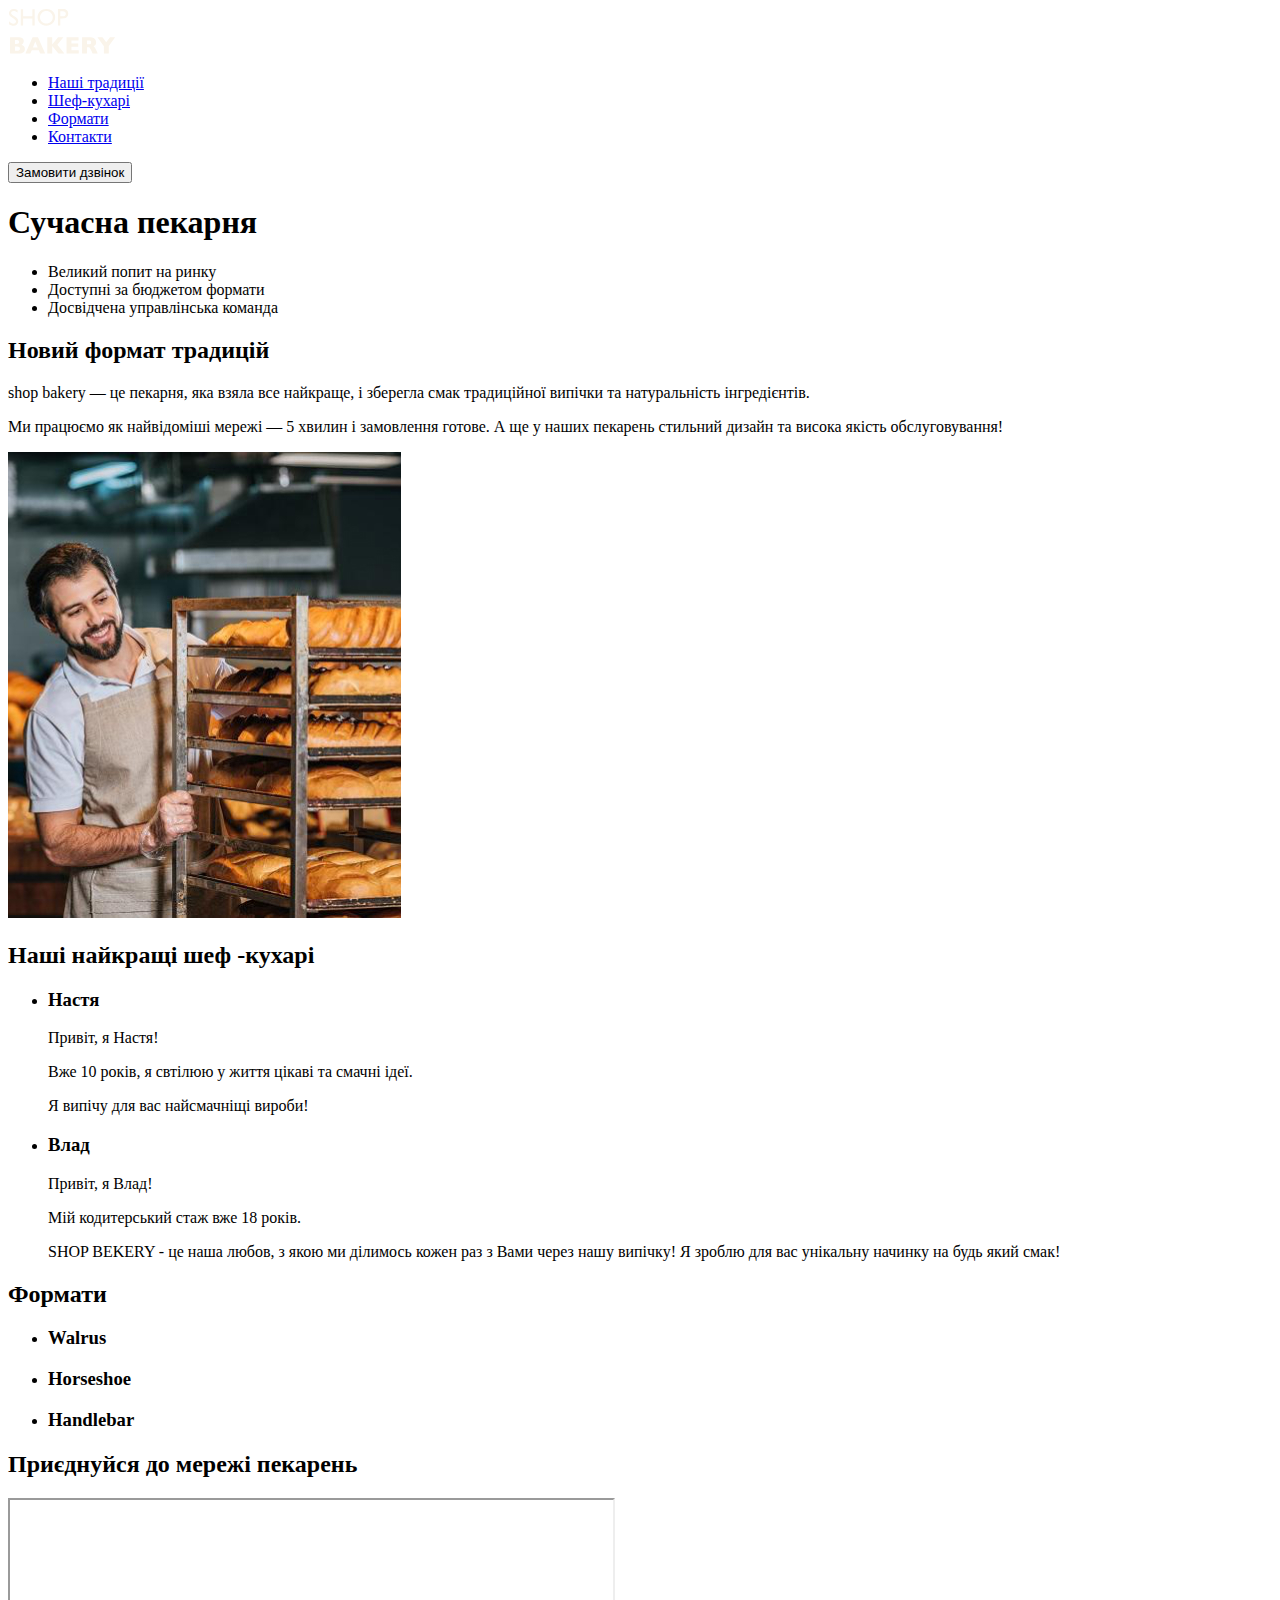
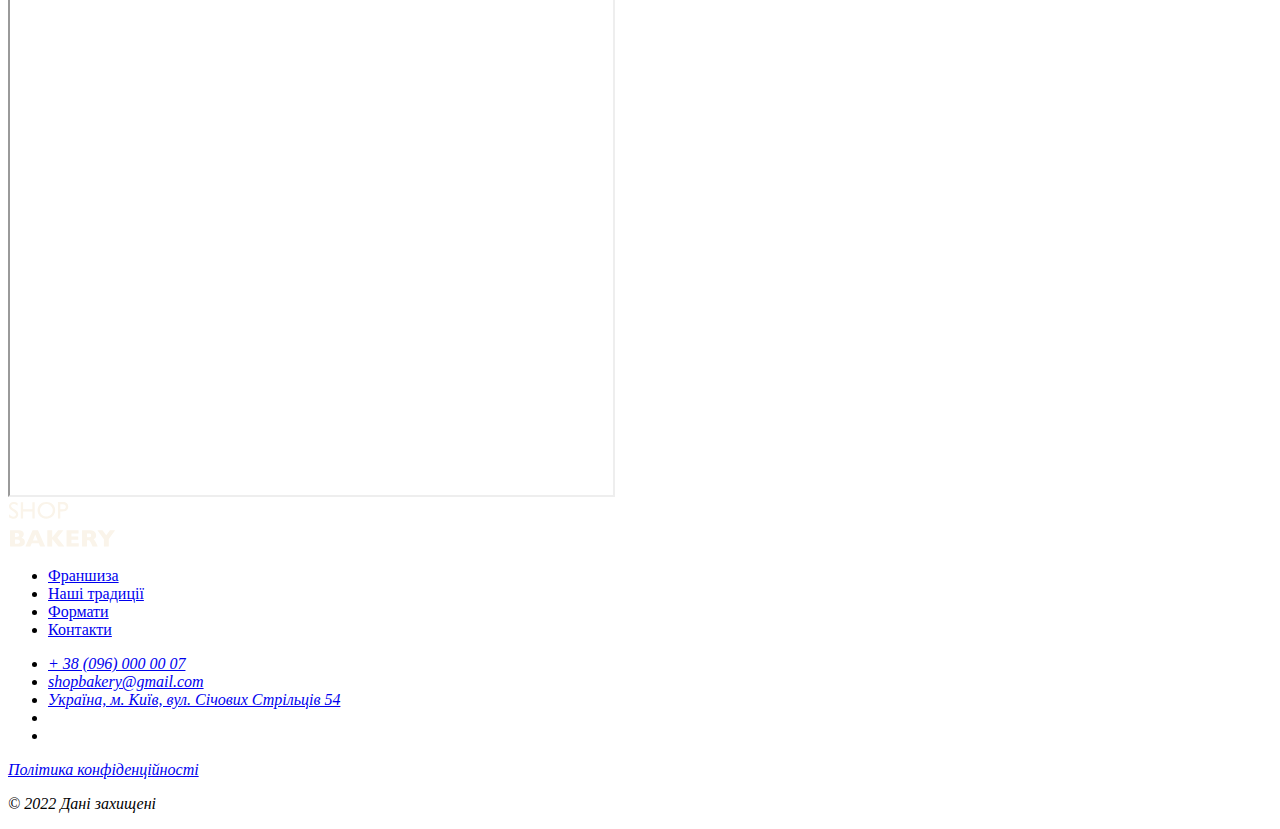
==== bakery-project/index.html @ 064edc66 "change cookers-section id name" ====
<!DOCTYPE html>
<html lang="uk">
  <head>
    <meta charset="UTF-8" />
    <meta http-equiv="X-UA-Compatible" content="IE=edge" />
    <meta name="viewport" content="width=device-width, initial-scale=1.0" />
    <title>Сучасна пекарня</title>
  </head>
  <body>
    <header>
      <nav>
        <a href="./index.html">
          <img src="./images/logo.svg" alt="Логотип сучасної пекарні" />
        </a>
        <ul>
          <li><a href="#traditions-section">Наші традиції</a></li>
          <li><a href="#chefs-section">Шеф-кухарі</a></li>
          <li><a href="#formats-section">Формати</a></li>
          <li><a href="#contacts-section">Контакти</a></li>
        </ul>
      </nav>
      <button type="button">Замовити дзвінок</button>
    </header>
    <main>
      <section>
        <h1>Сучасна пекарня</h1>
        <ul>
          <li>Великий попит на ринку</li>
          <li>Доступні за бюджетом формати</li>
          <li>Досвідчена управлінська команда</li>
        </ul>
      </section>
      <section id="traditions-section">
        <h2>Новий формат традицій</h2>
        <p>
          <span>shop bakery</span> — це пекарня, яка взяла все найкраще, і
          зберегла смак традиційної випічки та натуральність інгредієнтів.
        </p>
        <p>
          Ми працюємо як найвідоміші мережі —
          <span>5 хвилин і замовлення готове</span>. А ще у наших пекарень
          стильний дизайн та висока якість обслуговування!
        </p>
        <img
          src="./images/bakery-man.jpg"
          alt="Чоловік пекар дівіться на батони із посмішкою"
        />
      </section>
      <section id="chefs-section">
        <h2>Наші найкращі шеф -кухарі</h2>
        <ul>
          <li>
            <article>
              <h3>Настя</h3>
              <p>Привіт, я Настя!</p>
              <p>Вже 10 років, я свтілюю у життя цікаві та смачні ідеї.</p>
              <p>Я випічу для вас найсмачніщі вироби!</p>
            </article>
          </li>
          <li>
            <article>
              <h3>Влад</h3>
              <p>Привіт, я Влад!</p>
              <p>Мій кодитерський стаж вже 18 років.</p>
              <p>
                SHOP BEKERY - це наша любов, з якою ми ділимось кожен раз з Вами
                через нашу випічку! Я зроблю для вас унікальну начинку на будь
                який смак!
              </p>
            </article>
          </li>
        </ul>
      </section>
      <section id="formats-section">
        <h2>Формати</h2>
        <ul>
          <li>
            <article>
              <h3 lang="en">Walrus</h3>
            </article>
          </li>
          <li>
            <article>
              <h3 lang="en">Horseshoe</h3>
            </article>
          </li>
          <li>
            <article>
              <h3 lang="en">Handlebar</h3>
            </article>
          </li>
        </ul>
      </section>
      <section id="contacts-section">
        <h2>Приєднуйся до мережі пекарень</h2>
        <iframe
          src="https://www.google.com/maps/embed?pb=!1m18!1m12!1m3!1d2540.1640531314047!2d30.491233500000003!3d50.4566697!2m3!1f0!2f0!3f0!3m2!1i1024!2i768!4f13.1!3m3!1m2!1s0x40d4ce637bfe1717%3A0x5370c2254ad1b952!2z0YPQuy4g0KHQtdGH0LXQstGL0YUg0KHRgtGA0LXQu9GM0YbQvtCyLCA1NCwg0JrQuNC10LIsIDAyMDAw!5e0!3m2!1sru!2sua!4v1685014675443!5m2!1sru!2sua"
          width="603"
          height="595"
          allowfullscreen=""
          loading="lazy"
          referrerpolicy="no-referrer-when-downgrade"
        ></iframe>
      </section>
    </main>
    <footer>
      <nav>
        <a href="#">
          <img src="./images/logo.svg" alt="Логотип сучасної пекарні" />
        </a>
        <ul>
          <li><a href="#">Франшиза</a></li>
          <li><a href="#">Наші традиції</a></li>
          <li><a href="#">Формати</a></li>
          <li><a href="#">Контакти</a></li>
        </ul>
      </nav>
      <address>
        <ul>
          <li><a href="tel:+380960000007">+ 38 (096) 000 00 07</a></li>
          <li>
            <a href="mailto:shopbakery@gmail.com">shopbakery@gmail.com</a>
          </li>
          <li>
            <a
              href="https://goo.gl/maps/aTVWmxqEnLgtHqp86?coh=178572&entry=tt"
              target="_blank"
            >
              Україна, м. Київ, вул. Січових Стрільців 54
            </a>
          </li>
          <li>
            <a href="#">
              <!-- facebook icon -->
            </a>
          </li>
          <li>
            <a href="#">
              <!-- instagram icon -->
            </a>
          </li>
        </ul>
        <a href="#" target="_blank">Політика конфіденційності</a>
        <p>&copy; 2022 Дані захищені</p>
      </address>
    </footer>
  </body>
</html>
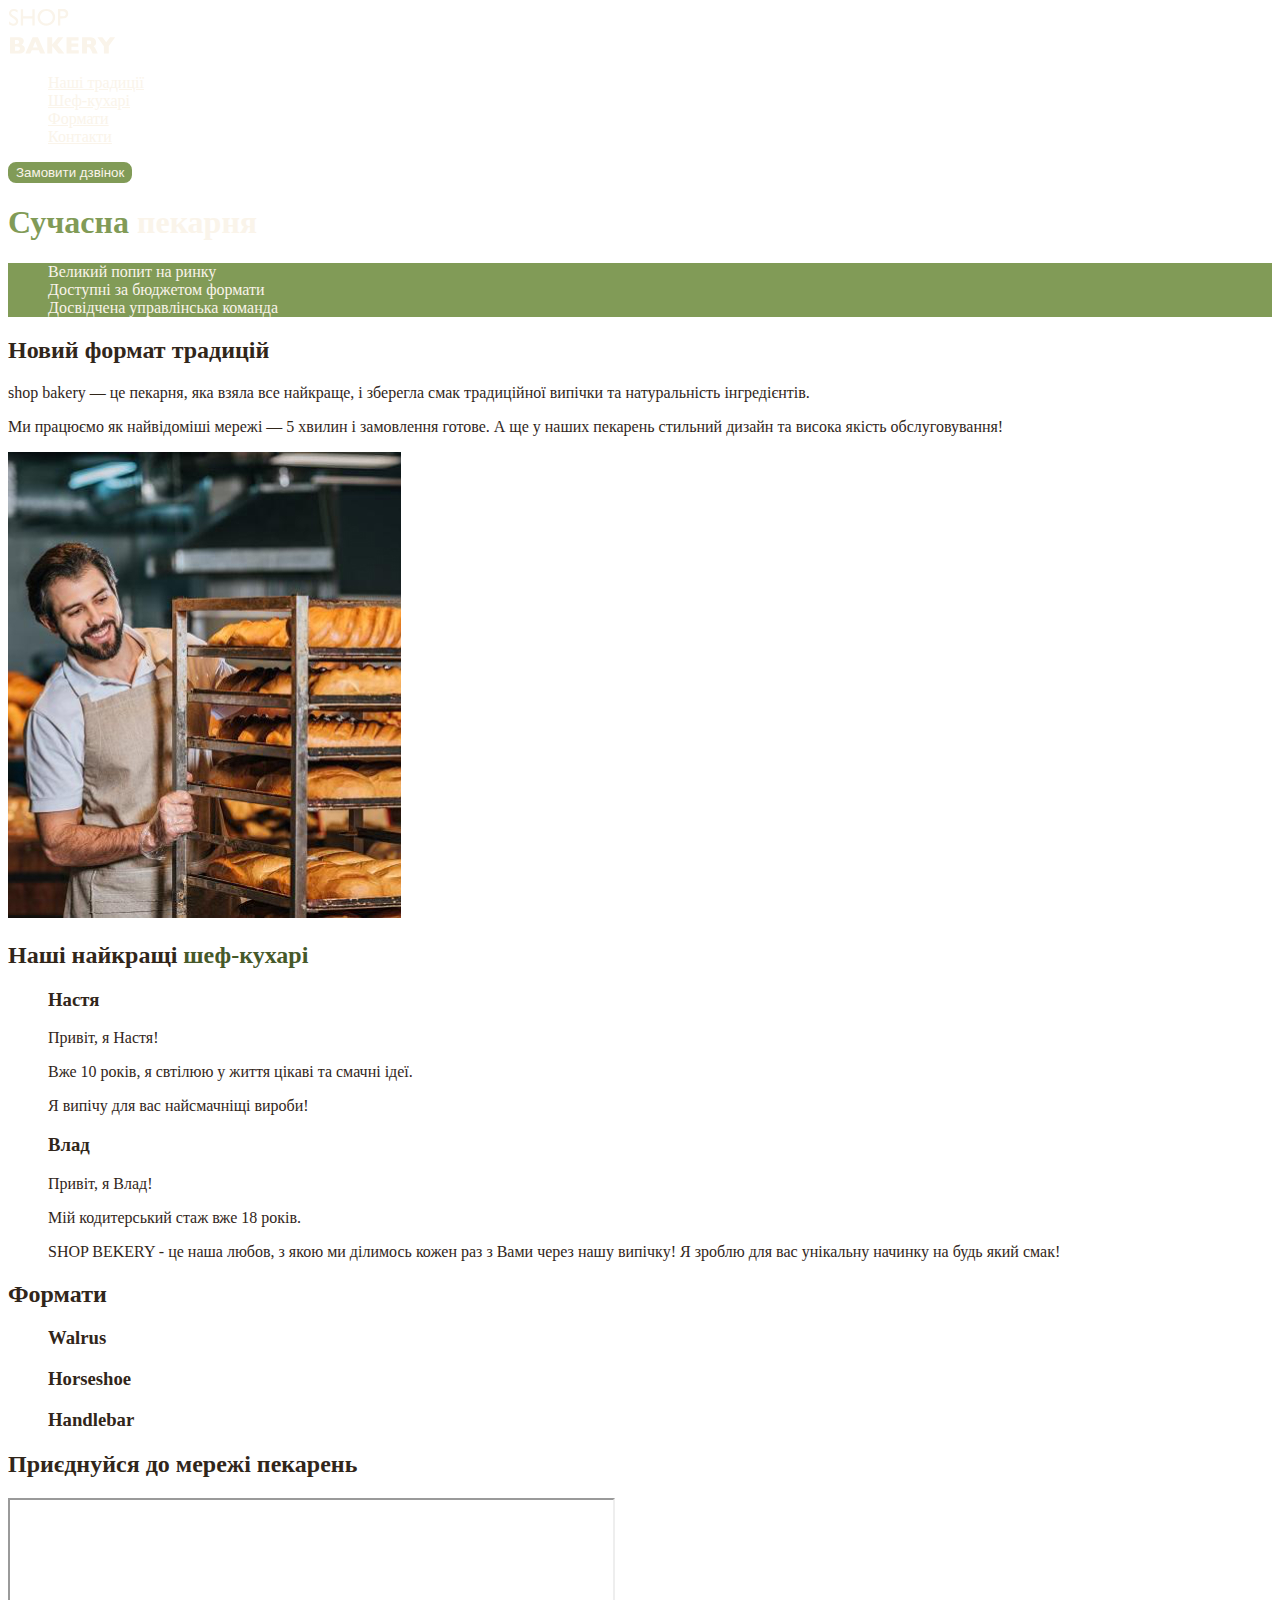
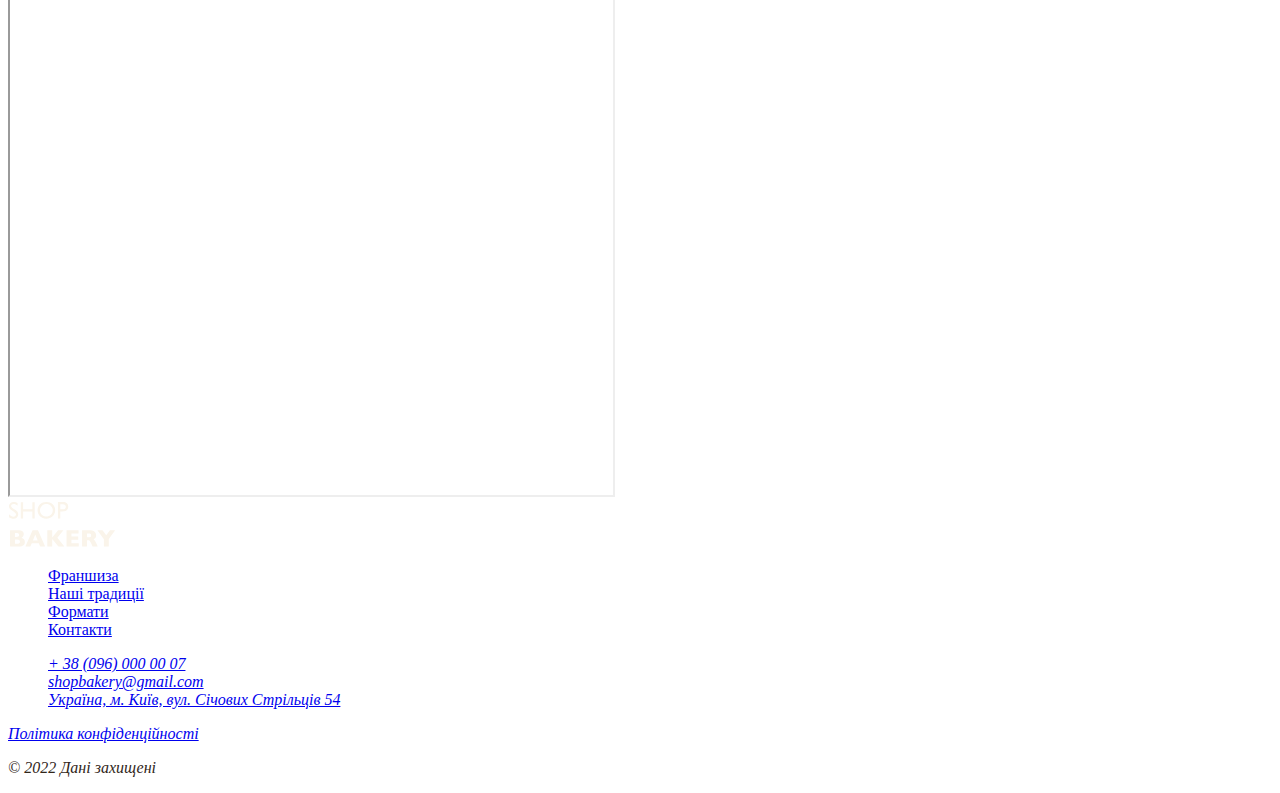
==== commit 2bf17289: "Add styles.css and css variables" ====
--- a/bakery-project/index.html
+++ b/bakery-project/index.html
@@ -5,6 +5,7 @@
     <meta http-equiv="X-UA-Compatible" content="IE=edge" />
     <meta name="viewport" content="width=device-width, initial-scale=1.0" />
     <title>Сучасна пекарня</title>
+    <link rel="stylesheet" href="./css/styles.css" />
   </head>
   <body>
     <header>
@@ -13,25 +14,25 @@
           <img src="./images/logo.svg" alt="Логотип сучасної пекарні" />
         </a>
         <ul>
-          <li><a href="#traditions-section">Наші традиції</a></li>
-          <li><a href="#chefs-section">Шеф-кухарі</a></li>
-          <li><a href="#formats-section">Формати</a></li>
-          <li><a href="#contacts-section">Контакти</a></li>
+          <li><a class="link" href="#traditions-section">Наші традиції</a></li>
+          <li><a class="link" href="#chefs-section">Шеф-кухарі</a></li>
+          <li><a class="link" href="#formats-section">Формати</a></li>
+          <li><a class="link" href="#contacts-section">Контакти</a></li>
         </ul>
       </nav>
-      <button type="button">Замовити дзвінок</button>
+      <button class="button" type="button">Замовити дзвінок</button>
     </header>
     <main>
       <section>
-        <h1>Сучасна пекарня</h1>
-        <ul>
+        <h1 class="hero-title"><span class="accent">Сучасна</span> пекарня</h1>
+        <ul class="advantages-list">
           <li>Великий попит на ринку</li>
           <li>Доступні за бюджетом формати</li>
           <li>Досвідчена управлінська команда</li>
         </ul>
       </section>
       <section id="traditions-section">
-        <h2>Новий формат традицій</h2>
+        <h2 class="section-title">Новий формат традицій</h2>
         <p>
           <span>shop bakery</span> — це пекарня, яка взяла все найкраще, і
           зберегла смак традиційної випічки та натуральність інгредієнтів.
@@ -47,7 +48,9 @@
         />
       </section>
       <section id="chefs-section">
-        <h2>Наші найкращі шеф -кухарі</h2>
+        <h2 class="section-title">
+          Наші найкращі <span class="accent">шеф-кухарі</span>
+        </h2>
         <ul>
           <li>
             <article>
@@ -72,7 +75,7 @@
         </ul>
       </section>
       <section id="formats-section">
-        <h2>Формати</h2>
+        <h2 class="section-title">Формати</h2>
         <ul>
           <li>
             <article>
@@ -92,7 +95,7 @@
         </ul>
       </section>
       <section id="contacts-section">
-        <h2>Приєднуйся до мережі пекарень</h2>
+        <h2 class="section-title">Приєднуйся до мережі пекарень</h2>
         <iframe
           src="https://www.google.com/maps/embed?pb=!1m18!1m12!1m3!1d2540.1640531314047!2d30.491233500000003!3d50.4566697!2m3!1f0!2f0!3f0!3m2!1i1024!2i768!4f13.1!3m3!1m2!1s0x40d4ce637bfe1717%3A0x5370c2254ad1b952!2z0YPQuy4g0KHQtdGH0LXQstGL0YUg0KHRgtGA0LXQu9GM0YbQvtCyLCA1NCwg0JrQuNC10LIsIDAyMDAw!5e0!3m2!1sru!2sua!4v1685014675443!5m2!1sru!2sua"
           width="603"
--- a/bakery-project/css/styles.css
+++ b/bakery-project/css/styles.css
@@ -0,0 +1,56 @@
+:root {
+    --color-primary-dark: #31261A;
+    --color-primary-light: #FAF4EA;
+    --color-brand-dark: #465929;
+    --color-brand-light: #819B57;
+}
+
+/* Base */
+body {
+    color: var(--color-primary-dark);
+}
+
+ul {
+    list-style-type: none;
+}
+
+/* Button */
+.button {
+    color: var(--color-primary-light);
+    background-color: var(--color-brand-light);
+    border: 2px solid var(--color-brand-light);
+    border-radius: 8px;
+}
+
+.button:hover {
+    color: var(--color-brand-dark);
+    background-color: transparent;
+}
+
+/* Link */
+.link {
+    color: var(--color-primary-light);
+}
+
+.link:hover {
+    color: var(--color-brand-light);
+}
+
+/* Hero section */
+.hero-title {
+    color: var(--color-primary-light);
+}
+
+.hero-title .accent {
+    color: var(--color-brand-light);
+}
+
+/* Advantages section */
+.advantages-list {
+    color: var(--color-primary-light);
+    background-color: var(--color-brand-light);
+}
+
+.section-title .accent {
+    color: var(--color-brand-dark);
+}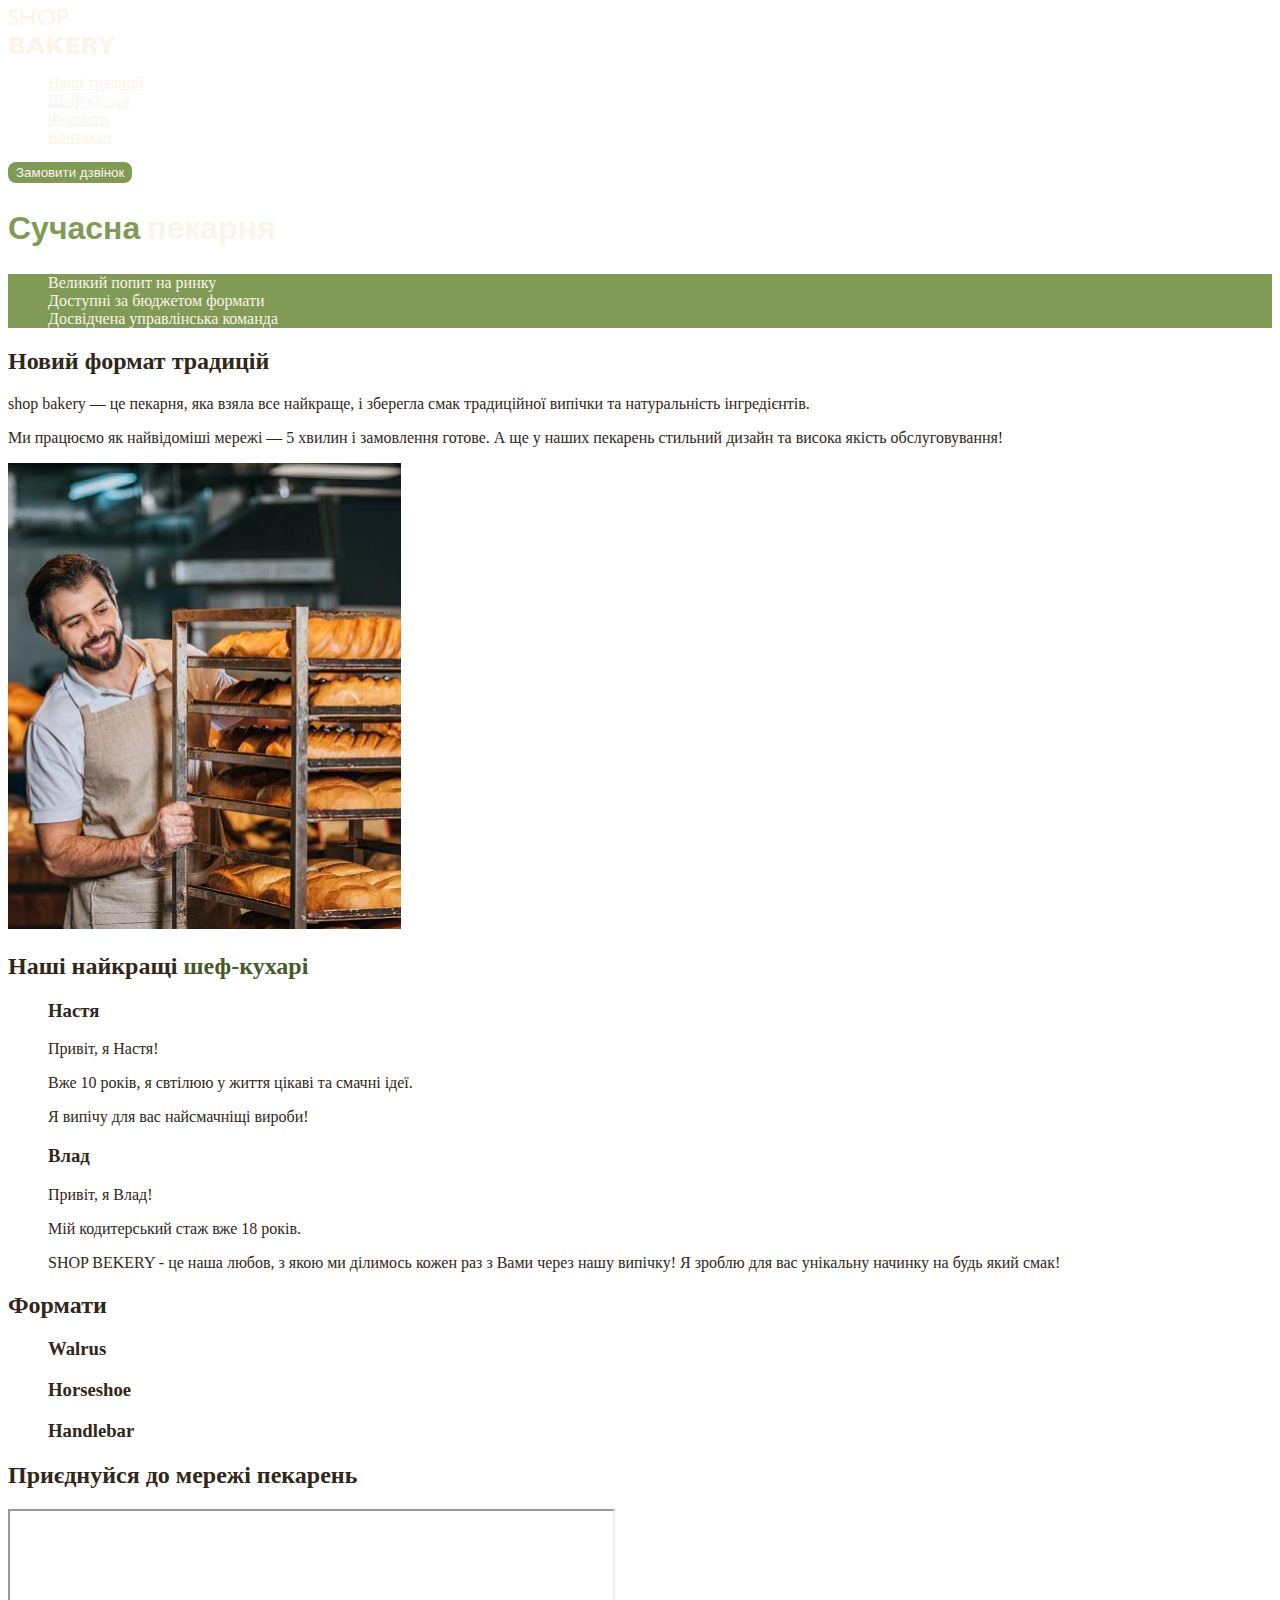
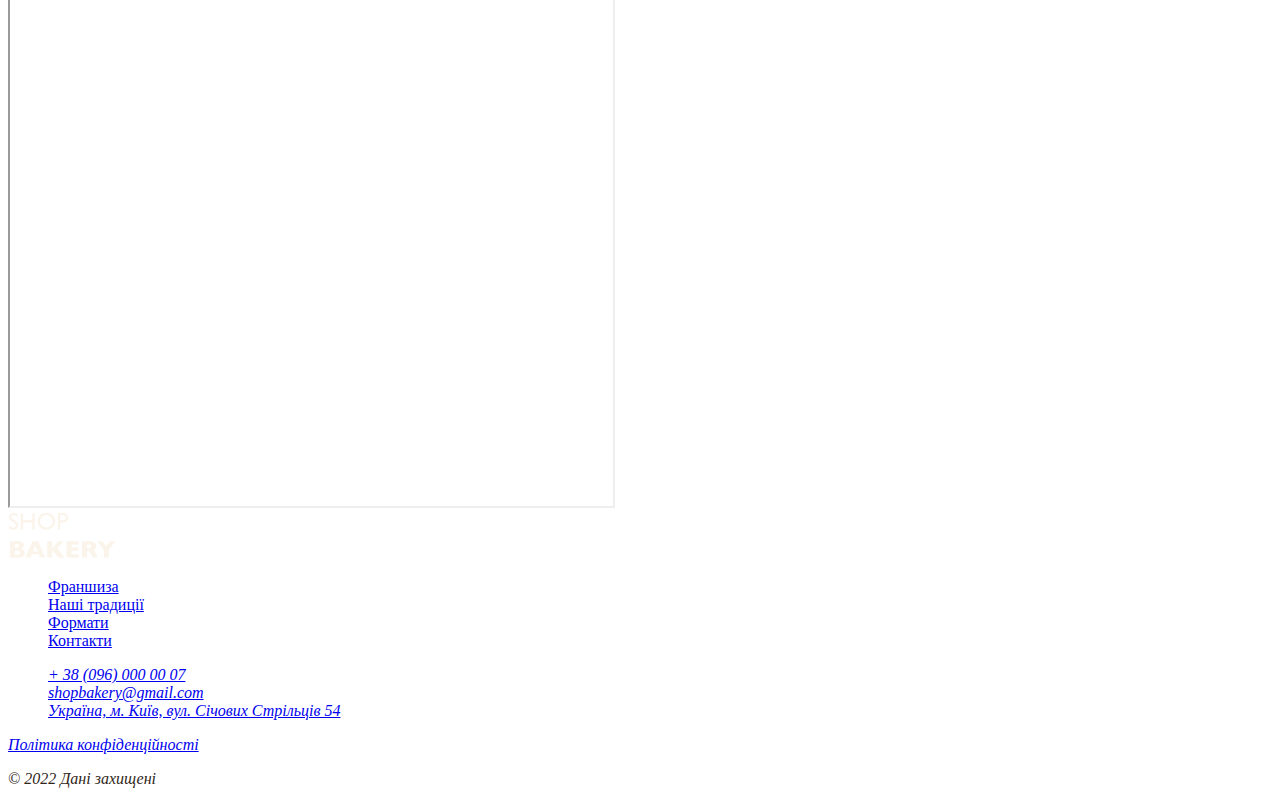
==== commit 99aa2413: "change google fonts link" ====
--- a/bakery-project/index.html
+++ b/bakery-project/index.html
@@ -5,6 +5,14 @@
     <meta http-equiv="X-UA-Compatible" content="IE=edge" />
     <meta name="viewport" content="width=device-width, initial-scale=1.0" />
     <title>Сучасна пекарня</title>
+    <!-- Fonts -->
+    <link rel="preconnect" href="https://fonts.googleapis.com" />
+    <link rel="preconnect" href="https://fonts.gstatic.com" crossorigin />
+    <link
+      href="https://fonts.googleapis.com/css2?family=Poppins:wght@300;400;600;900&display=swap"
+      rel="stylesheet"
+    />
+    <!-- Styles -->
     <link rel="stylesheet" href="./css/styles.css" />
   </head>
   <body>
--- a/bakery-project/css/styles.css
+++ b/bakery-project/css/styles.css
@@ -39,6 +39,7 @@
 /* Hero section */
 .hero-title {
     color: var(--color-primary-light);
+    font-family: 'Poppins', sans-serif;
 }
 
 .hero-title .accent {
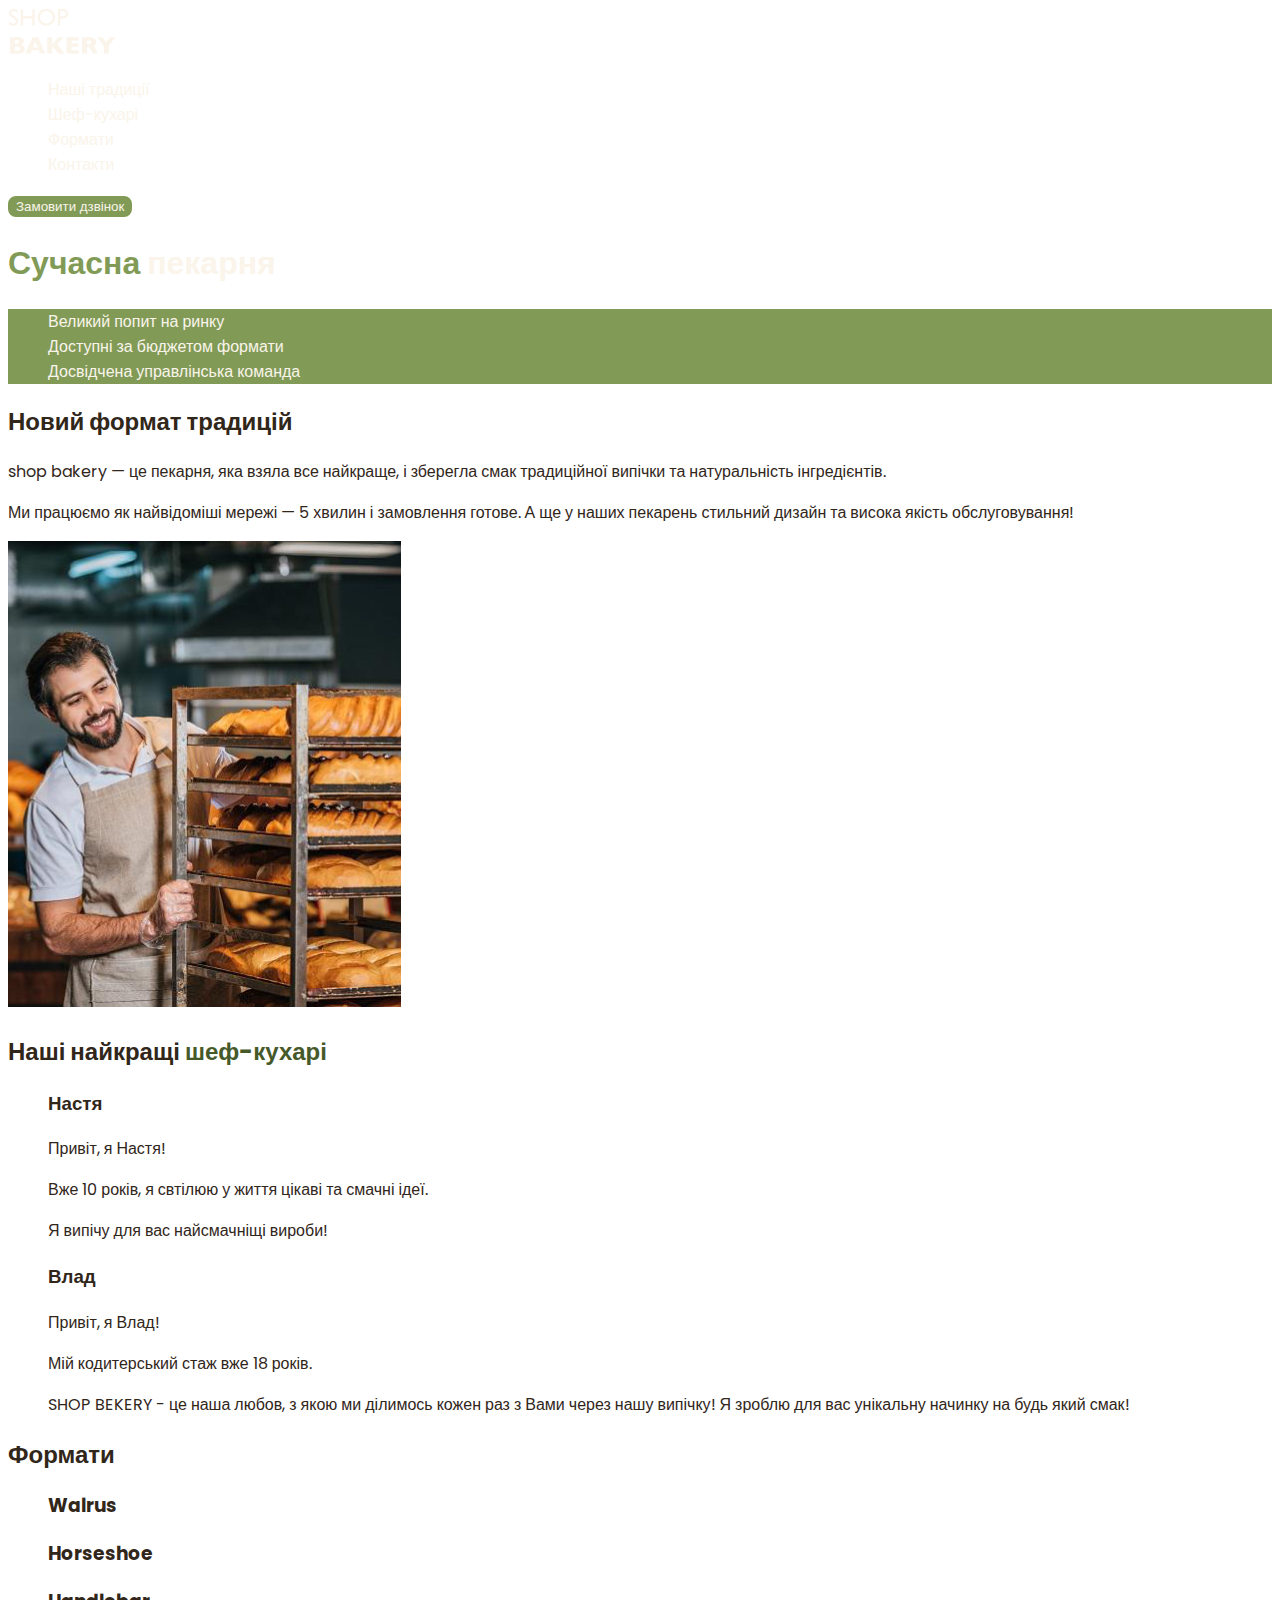
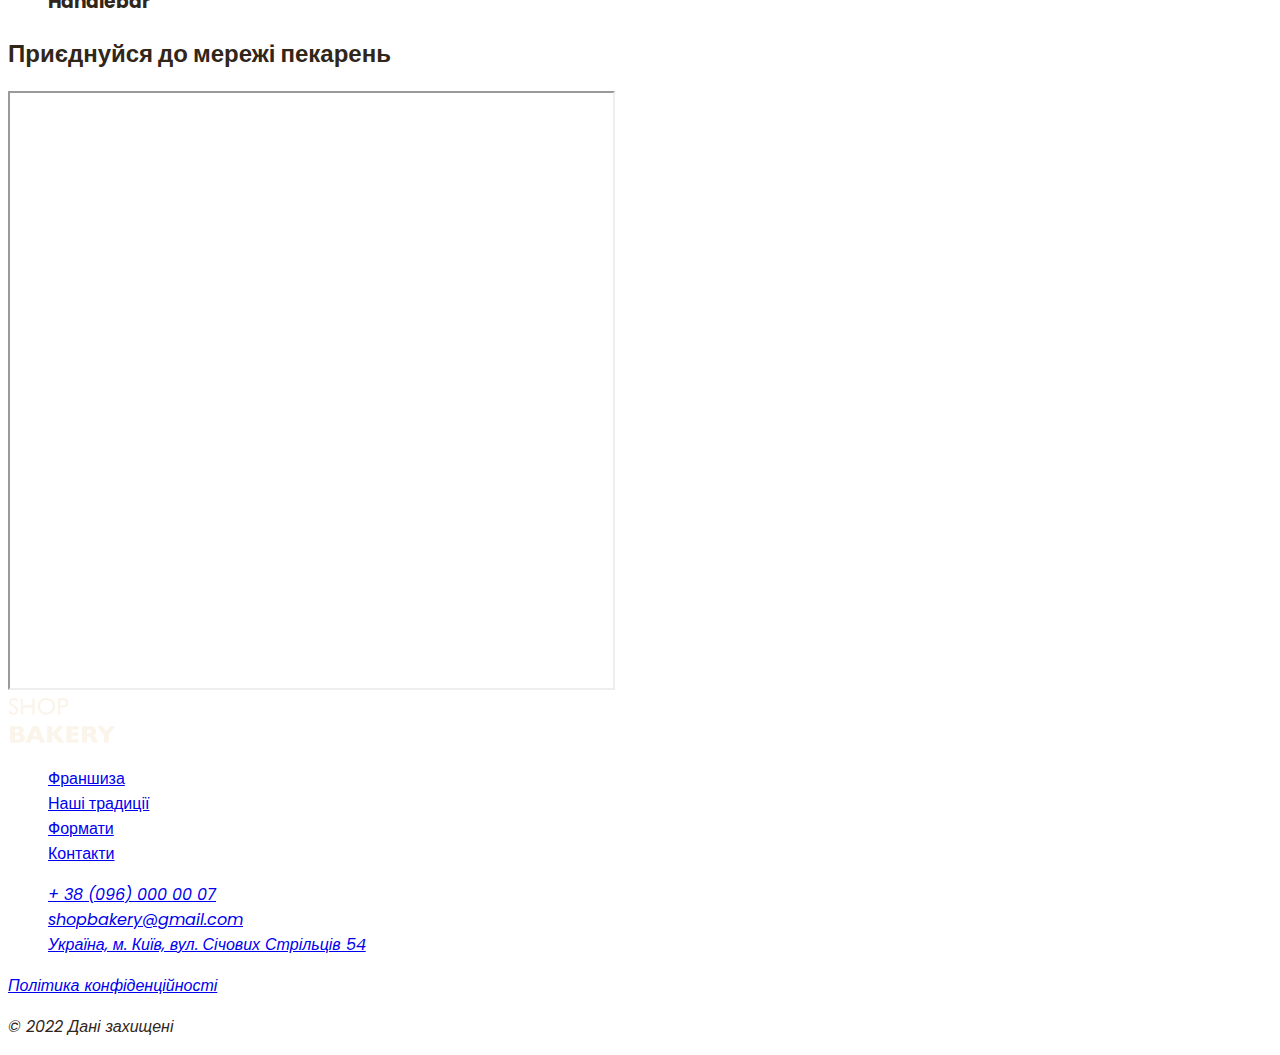
==== commit 13914eb4: "add span class" ====
--- a/bakery-project/index.html
+++ b/bakery-project/index.html
@@ -41,14 +41,15 @@
       </section>
       <section id="traditions-section">
         <h2 class="section-title">Новий формат традицій</h2>
-        <p>
-          <span>shop bakery</span> — це пекарня, яка взяла все найкраще, і
-          зберегла смак традиційної випічки та натуральність інгредієнтів.
+        <p class="traditions-text">
+          <span class="brand uppercase">shop bakery</span> — це пекарня, яка
+          взяла все найкраще, і зберегла смак традиційної випічки та
+          натуральність інгредієнтів.
         </p>
-        <p>
+        <p class="traditions-text">
           Ми працюємо як найвідоміші мережі —
-          <span>5 хвилин і замовлення готове</span>. А ще у наших пекарень
-          стильний дизайн та висока якість обслуговування!
+          <span class="brand">5 хвилин і замовлення готове</span>. А ще у наших
+          пекарень стильний дизайн та висока якість обслуговування!
         </p>
         <img
           src="./images/bakery-man.jpg"
--- a/bakery-project/css/styles.css
+++ b/bakery-project/css/styles.css
@@ -8,6 +8,7 @@
 /* Base */
 body {
     color: var(--color-primary-dark);
+    font-family: 'Poppins', sans-serif;
 }
 
 ul {
@@ -30,6 +31,7 @@
 /* Link */
 .link {
     color: var(--color-primary-light);
+    text-decoration: none;
 }
 
 .link:hover {
@@ -39,7 +41,6 @@
 /* Hero section */
 .hero-title {
     color: var(--color-primary-light);
-    font-family: 'Poppins', sans-serif;
 }
 
 .hero-title .accent {
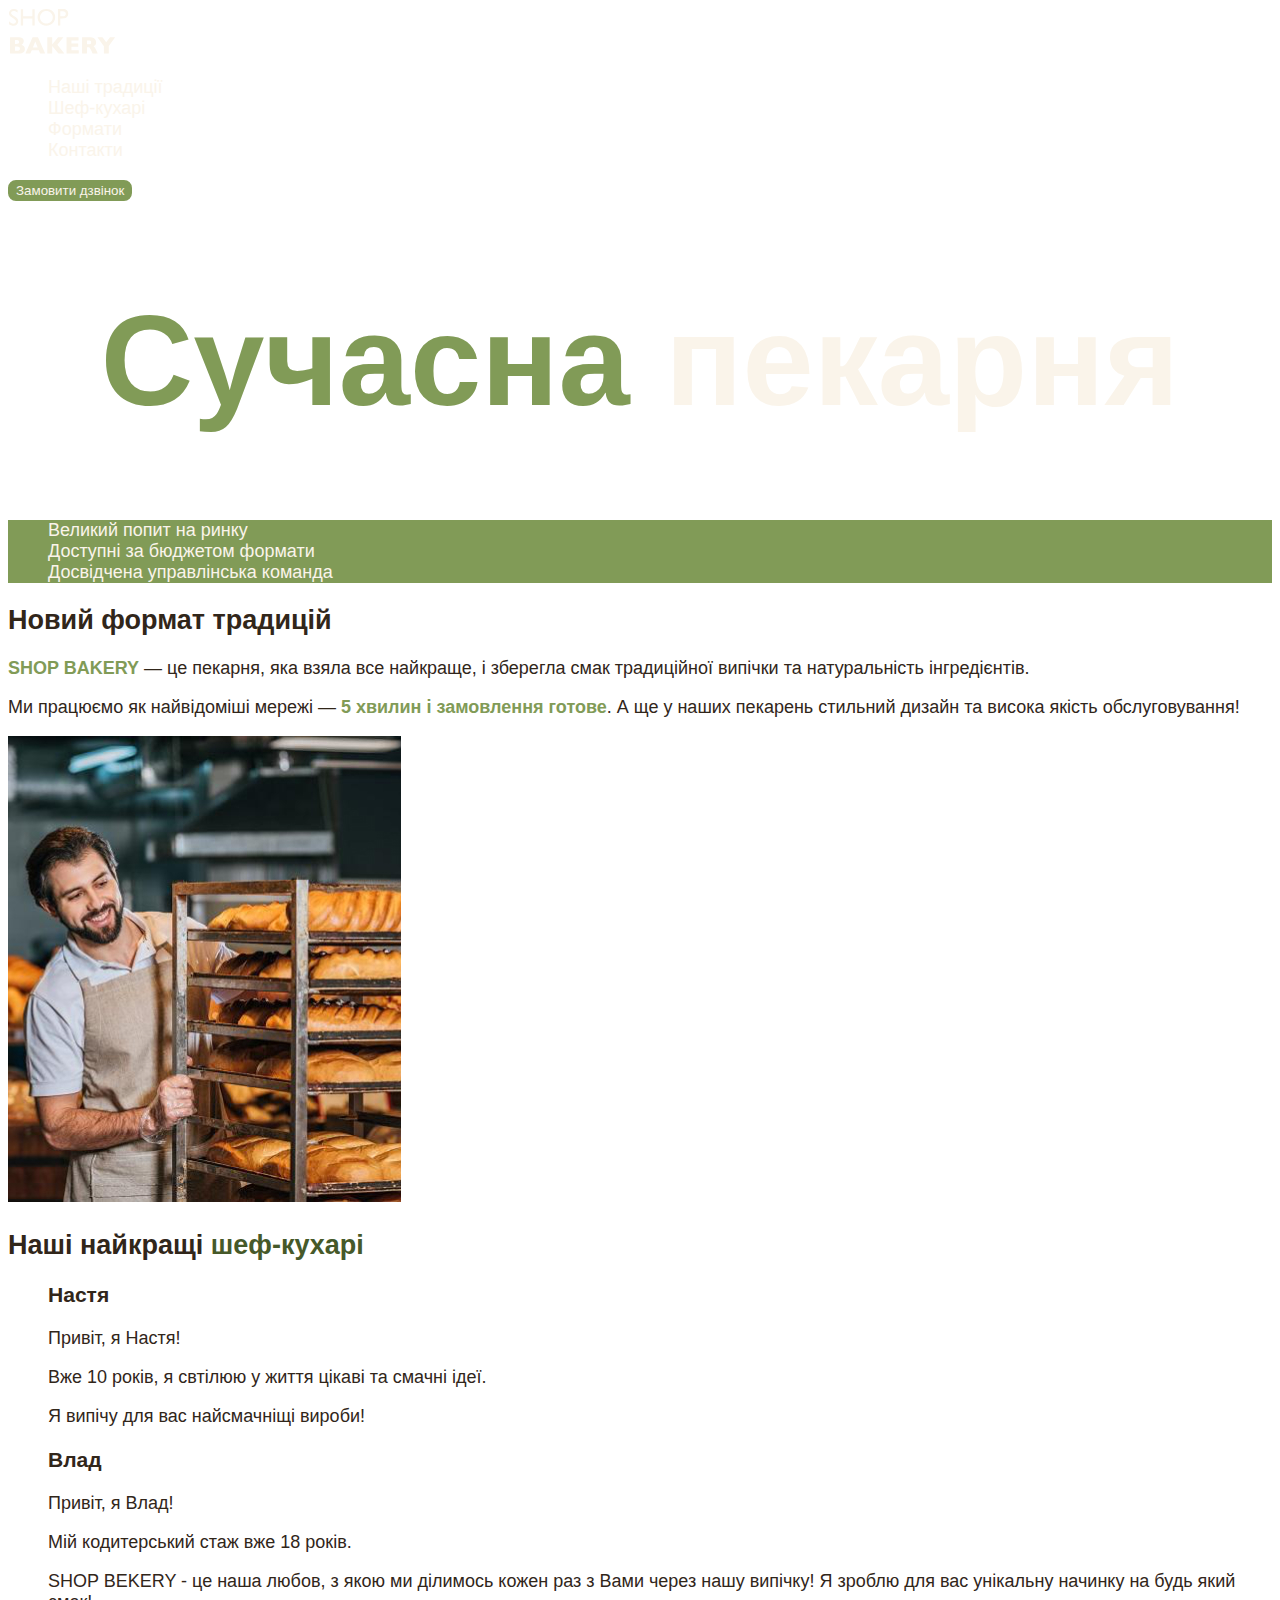
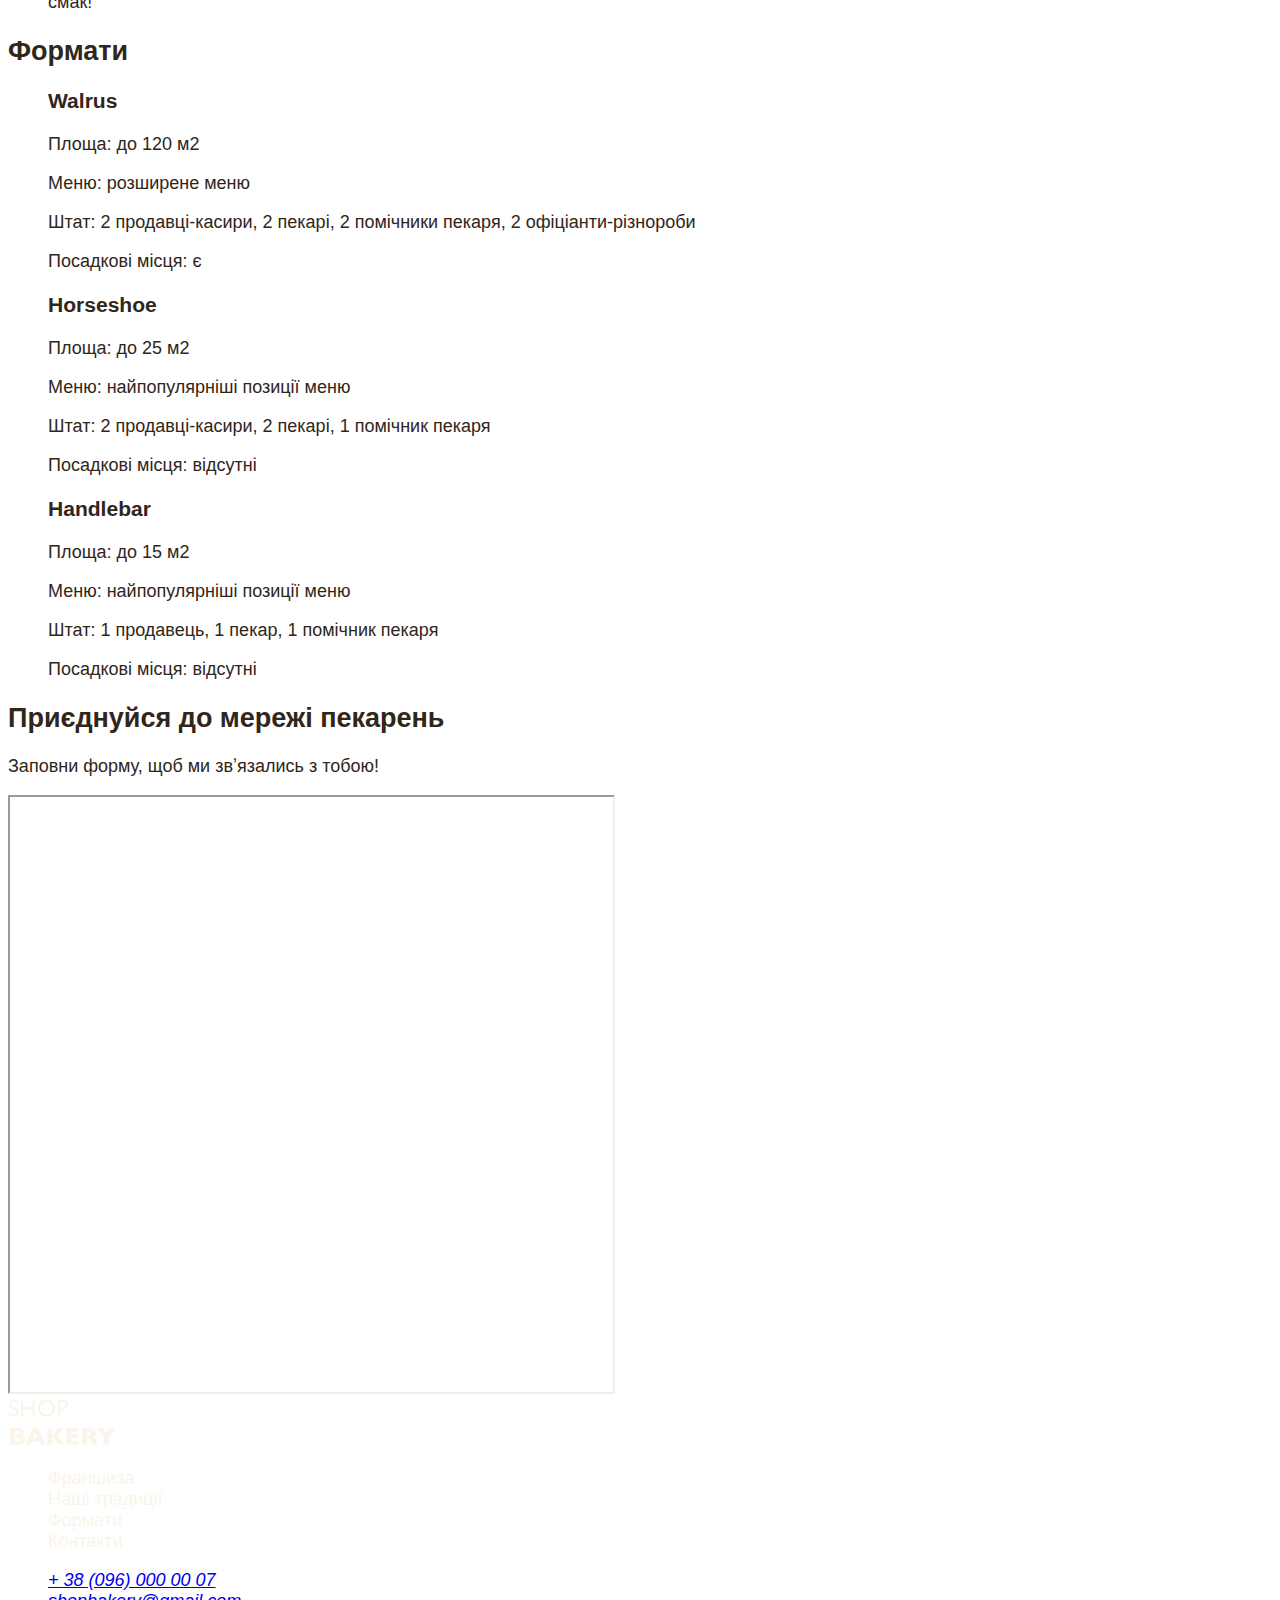
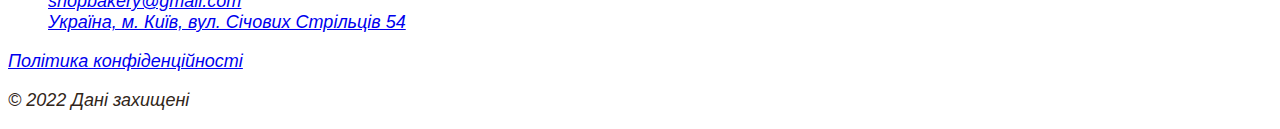
==== commit 1cec61c5: "delete link fonts and add classes" ====
--- a/bakery-project/index.html
+++ b/bakery-project/index.html
@@ -5,13 +5,6 @@
     <meta http-equiv="X-UA-Compatible" content="IE=edge" />
     <meta name="viewport" content="width=device-width, initial-scale=1.0" />
     <title>Сучасна пекарня</title>
-    <!-- Fonts -->
-    <link rel="preconnect" href="https://fonts.googleapis.com" />
-    <link rel="preconnect" href="https://fonts.gstatic.com" crossorigin />
-    <link
-      href="https://fonts.googleapis.com/css2?family=Poppins:wght@300;400;600;900&display=swap"
-      rel="stylesheet"
-    />
     <!-- Styles -->
     <link rel="stylesheet" href="./css/styles.css" />
   </head>
@@ -34,9 +27,9 @@
       <section>
         <h1 class="hero-title"><span class="accent">Сучасна</span> пекарня</h1>
         <ul class="advantages-list">
-          <li>Великий попит на ринку</li>
-          <li>Доступні за бюджетом формати</li>
-          <li>Досвідчена управлінська команда</li>
+          <li class="advantages-item">Великий попит на ринку</li>
+          <li class="advantages-item">Доступні за бюджетом формати</li>
+          <li class="advantages-item">Досвідчена управлінська команда</li>
         </ul>
       </section>
       <section id="traditions-section">
@@ -63,7 +56,7 @@
         <ul>
           <li>
             <article>
-              <h3>Настя</h3>
+              <h3 class="chef-title">Настя</h3>
               <p>Привіт, я Настя!</p>
               <p>Вже 10 років, я свтілюю у життя цікаві та смачні ідеї.</p>
               <p>Я випічу для вас найсмачніщі вироби!</p>
@@ -71,7 +64,7 @@
           </li>
           <li>
             <article>
-              <h3>Влад</h3>
+              <h3 class="chef-title">Влад</h3>
               <p>Привіт, я Влад!</p>
               <p>Мій кодитерський стаж вже 18 років.</p>
               <p>
@@ -88,23 +81,45 @@
         <ul>
           <li>
             <article>
-              <h3 lang="en">Walrus</h3>
+              <h3 class="format-title" lang="en">Walrus</h3>
+              <div class="format-text">
+                <p>Площа: до 120 м2</p>
+                <p>Меню: розширене меню</p>
+                <p>
+                  Штат: 2 продавці-касири, 2 пекарі, 2 помічники пекаря, 2
+                  офіціанти-різнороби
+                </p>
+                <p>Посадкові місця: є</p>
+              </div>
             </article>
           </li>
           <li>
             <article>
-              <h3 lang="en">Horseshoe</h3>
+              <h3 class="format-title" lang="en">Horseshoe</h3>
+              <div class="format-text">
+                <p>Площа: до 25 м2</p>
+                <p>Меню: найпопулярніші позиції меню</p>
+                <p>Штат: 2 продавці-касири, 2 пекарі, 1 помічник пекаря</p>
+                <p>Посадкові місця: відсутні</p>
+              </div>
             </article>
           </li>
           <li>
             <article>
-              <h3 lang="en">Handlebar</h3>
+              <h3 class="format-title" lang="en">Handlebar</h3>
+              <div class="format-text">
+                <p>Площа: до 15 м2</p>
+                <p>Меню: найпопулярніші позиції меню</p>
+                <p>Штат: 1 продавець, 1 пекар, 1 помічник пекаря</p>
+                <p>Посадкові місця: відсутні</p>
+              </div>
             </article>
           </li>
         </ul>
       </section>
       <section id="contacts-section">
         <h2 class="section-title">Приєднуйся до мережі пекарень</h2>
+        <p>Заповни форму, щоб ми звʼязались з тобою!</p>
         <iframe
           src="https://www.google.com/maps/embed?pb=!1m18!1m12!1m3!1d2540.1640531314047!2d30.491233500000003!3d50.4566697!2m3!1f0!2f0!3f0!3m2!1i1024!2i768!4f13.1!3m3!1m2!1s0x40d4ce637bfe1717%3A0x5370c2254ad1b952!2z0YPQuy4g0KHQtdGH0LXQstGL0YUg0KHRgtGA0LXQu9GM0YbQvtCyLCA1NCwg0JrQuNC10LIsIDAyMDAw!5e0!3m2!1sru!2sua!4v1685014675443!5m2!1sru!2sua"
           width="603"
@@ -121,20 +136,27 @@
           <img src="./images/logo.svg" alt="Логотип сучасної пекарні" />
         </a>
         <ul>
-          <li><a href="#">Франшиза</a></li>
-          <li><a href="#">Наші традиції</a></li>
-          <li><a href="#">Формати</a></li>
-          <li><a href="#">Контакти</a></li>
+          <li><a class="link" href="#">Франшиза</a></li>
+          <li><a class="link" href="#">Наші традиції</a></li>
+          <li><a class="link" href="#">Формати</a></li>
+          <li><a class="link" href="#">Контакти</a></li>
         </ul>
       </nav>
       <address>
         <ul>
-          <li><a href="tel:+380960000007">+ 38 (096) 000 00 07</a></li>
           <li>
-            <a href="mailto:shopbakery@gmail.com">shopbakery@gmail.com</a>
+            <a class="address-link" href="tel:+380960000007"
+              >+ 38 (096) 000 00 07</a
+            >
+          </li>
+          <li>
+            <a class="address-link" href="mailto:shopbakery@gmail.com"
+              >shopbakery@gmail.com</a
+            >
           </li>
           <li>
             <a
+              class="address-link"
               href="https://goo.gl/maps/aTVWmxqEnLgtHqp86?coh=178572&entry=tt"
               target="_blank"
             >
@@ -152,8 +174,10 @@
             </a>
           </li>
         </ul>
-        <a href="#" target="_blank">Політика конфіденційності</a>
-        <p>&copy; 2022 Дані захищені</p>
+        <a class="address-link" href="#" target="_blank"
+          >Політика конфіденційності</a
+        >
+        <p class="address-copyright">&copy; 2022 Дані захищені</p>
       </address>
     </footer>
   </body>
--- a/bakery-project/css/styles.css
+++ b/bakery-project/css/styles.css
@@ -9,6 +9,8 @@
 body {
     color: var(--color-primary-dark);
     font-family: 'Poppins', sans-serif;
+    font-size: 18px;
+    font-weight: 400;
 }
 
 ul {
@@ -36,11 +38,15 @@
 
 .link:hover {
     color: var(--color-brand-light);
+    font-weight: 600;
 }
 
 /* Hero section */
 .hero-title {
     color: var(--color-primary-light);
+    text-align: center;
+    font-size: 128px;
+    font-weight: 900;
 }
 
 .hero-title .accent {
@@ -55,4 +61,14 @@
 
 .section-title .accent {
     color: var(--color-brand-dark);
+}
+
+/* Traditions section */
+.traditions-text .brand {
+    color: var(--color-brand-light);
+    font-weight: 600;
+}
+
+.traditions-text .uppercase {
+    text-transform: uppercase;
 }